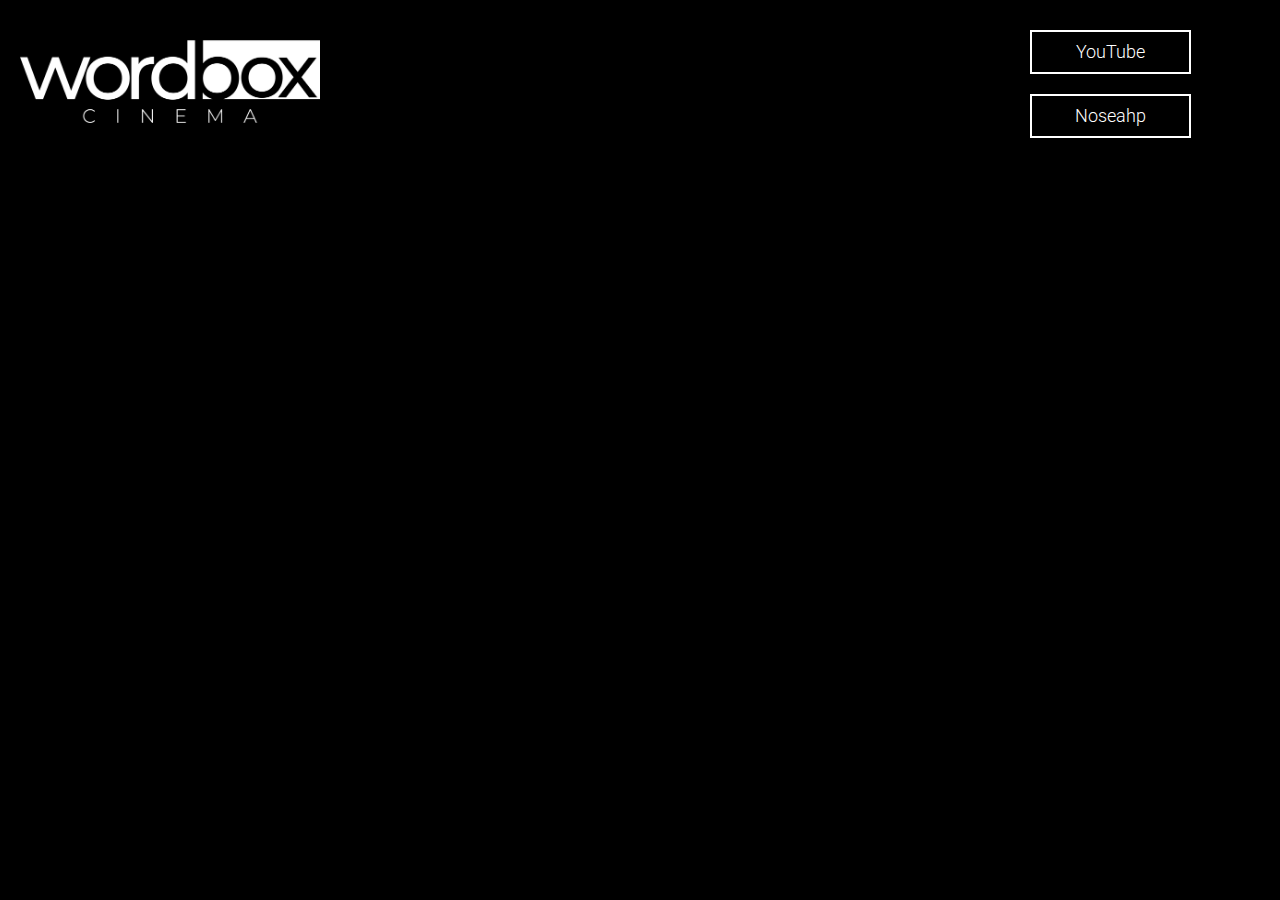
==== index.html @ 1e83bc44 "Add files via upload" ====
<!DOCTYPE html> <html lang=es prefix="og: http://ogp.me/ns#">

    <head>

       <!--
	Artistas by NELSON ANDRADE
	nelsonandrade.co | @nelsonandradeit
	Free for personal and commercial use under the CCA 3.0 license (nelsonandrade.co/license)
	-->

        <link rel="icon" href="img/favicon-002.png">

        <meta charset=UTF-8> <title>"WORDBOX - CINEMA"</title> <meta property=og:title content="WORDBOX - CINEMA"/> <meta property=og:description content="WORDBOX - CINEMA"/> <meta property=og:url content=http://worboxcinema.com/ /> <meta property=og:type content=music.listens /> <meta name=viewport content="width=device-width,user-scalable=no">


<!-- Global site tag (gtag.js) - Google Analytics -->
<script async src="https://www.googletagmanager.com/gtag/js?id=UA-111504727-1"></script>
<script>
  window.dataLayer = window.dataLayer || [];
  function gtag(){dataLayer.push(arguments);}
  gtag('js', new Date());

  gtag('config', 'UA-111504727-1');
</script>

        <link href="css/main.css" rel="stylesheet"></head>

    <body> <header class=headerLanding> <figure class=logoLanding> <img src=img/logoLanding.png alt=""> </figure> <nav class=navLanding>

        <a href=https://www.youtube.com/channel/UCcME5949gRagPywxltVTjhQ target=_blank class=btnLanding>YouTube</a>

        <a href=http://noseahpcomedy.com target=_blank class=btnLanding> Noseahp </a> </nav> </header>

<section class=contentVideo> <article class=video> <div id=player></div> </article> </section> <script>function onYouTubeIframeAPIReady(){player=new YT.Player("player",{height:"360",width:"640",videoId:"cfd0C4GquMw",events:{onReady:onPlayerReady}})}function onPlayerReady(e){e.target.playVideo()}var tag=document.createElement("script");tag.src="https://www.youtube.com/iframe_api";var firstScriptTag=document.getElementsByTagName("script")[0];firstScriptTag.parentNode.insertBefore(tag,firstScriptTag);var player</script>


        <script type="text/javascript" src="bundle.js"></script>
	    
	    
    </body>
---- css/main.css ----
@import url(https://fonts.googleapis.com/css?family=Roboto:300,400);/*! normalize.css v7.0.0 | MIT License | github.com/necolas/normalize.css */html{line-height:1.15;-ms-text-size-adjust:100%;-webkit-text-size-adjust:100%}body{margin:0}article,aside,footer,header,nav,section{display:block}h1{font-size:2em;margin:.67em 0}figcaption,figure,main{display:block}figure{margin:1em 40px}hr{box-sizing:content-box;height:0;overflow:visible}pre{font-family:monospace,monospace;font-size:1em}a{background-color:transparent;-webkit-text-decoration-skip:objects}abbr[title]{border-bottom:none;text-decoration:underline;text-decoration:underline dotted}b,strong{font-weight:inherit;font-weight:bolder}code,kbd,samp{font-family:monospace,monospace;font-size:1em}dfn{font-style:italic}mark{background-color:#ff0;color:#000}small{font-size:80%}sub,sup{font-size:75%;line-height:0;position:relative;vertical-align:baseline}sub{bottom:-.25em}sup{top:-.5em}audio,video{display:inline-block}audio:not([controls]){display:none;height:0}img{border-style:none}svg:not(:root){overflow:hidden}button,input,optgroup,select,textarea{font-family:sans-serif;font-size:100%;line-height:1.15;margin:0}button,input{overflow:visible}button,select{text-transform:none}[type=reset],[type=submit],button,html [type=button]{-webkit-appearance:button}[type=button]::-moz-focus-inner,[type=reset]::-moz-focus-inner,[type=submit]::-moz-focus-inner,button::-moz-focus-inner{border-style:none;padding:0}[type=button]:-moz-focusring,[type=reset]:-moz-focusring,[type=submit]:-moz-focusring,button:-moz-focusring{outline:1px dotted ButtonText}fieldset{padding:.35em .75em .625em}legend{box-sizing:border-box;color:inherit;display:table;max-width:100%;padding:0;white-space:normal}progress{display:inline-block;vertical-align:baseline}textarea{overflow:auto}[type=checkbox],[type=radio]{box-sizing:border-box;padding:0}[type=number]::-webkit-inner-spin-button,[type=number]::-webkit-outer-spin-button{height:auto}[type=search]{-webkit-appearance:textfield;outline-offset:-2px}[type=search]::-webkit-search-cancel-button,[type=search]::-webkit-search-decoration{-webkit-appearance:none}::-webkit-file-upload-button{-webkit-appearance:button;font:inherit}details,menu{display:block}summary{display:list-item}canvas{display:inline-block}[hidden],template{display:none}body{font-family:Roboto,sans-serif;background:#000;font-size:16px}figure{margin:0}figure img{display:block;width:100%}a{color:white}.headerLanding{margin:10% 0 5px;position:relative}.headerLanding .logoLanding{width:70%;display:block;margin:5px auto}.headerLanding .navLanding{width:90%;margin:10px auto;text-align:center}.headerLanding .navLanding .btnLanding{position:relative;border:2px solid #fff;font-size:1.1em;padding:10px 5px;display:inline-block;text-decoration:none;margin:10px;width:49%;max-width:180px;font-weight:300;transition:all .8s}.video{position:relative;padding-top:56.25%;width:90%;margin:0 auto}.video #player{position:absolute;left:0;right:0;top:0;bottom:0;width:100%;height:100%}@media only screen and (min-width:320px) and (min-height:568px){.headerLanding{margin:15% 0 5px}}@media only screen and (min-width:1024px) and (min-height:768px){.headerLanding{margin:0;position:relative}.headerLanding .logoLanding{max-width:300px;margin:20px}.headerLanding .navLanding{max-width:300px;margin:0;position:absolute;top:0;right:20px}.video{width:100%}}@media only screen and (min-width:1276px){.headerLanding{margin:0;position:relative}.headerLanding .logoLanding{max-width:250px;margin:20px}.headerLanding .navLanding{max-width:300px;margin:0;position:absolute;top:-15px;right:20px}.headerLanding .navLanding .btnLanding:hover{border:2px solid #fff;color:#fff}.headerLanding .navLanding .btnLanding:hover:before{right:0}.headerLanding .navLanding .btnLanding:before{content:" ";position:absolute;top:0;right:100%;left:0;bottom:0;

    background:#fff;z-index:-1;transition:all .3s}.contentVideo{width:73%;margin:0 auto}.video{width:100%}}@media only screen and (min-width:1280px) and (min-height:950px){.headerLanding{margin:0;position:relative}.headerLanding .logoLanding{max-width:350px;margin:40px}.headerLanding .navLanding{max-width:300px;margin:0;position:absolute;top:0;right:40px}.contentVideo{width:100%;margin:0 auto 20px}.video{width:100%}}@media only screen and (min-width:1280px) and (min-height:800px){.headerLanding{margin:0;position:relative}.headerLanding .logoLanding{max-width:300px;margin:20px}.headerLanding .navLanding{max-width:300px;margin:0;position:absolute;top:0;right:20px}.contentVideo{width:85%;margin:0 auto 20px}.video{width:100%}}@media only screen and (min-width:1366px) and (min-height:1024px){.headerLanding{margin:0;position:relative}.headerLanding .logoLanding{max-width:500px;margin:40px}.headerLanding .navLanding{max-width:300px;margin:0;position:absolute;top:0;right:40px}.contentVideo{width:100%;margin:0 auto 20px}.video{width:100%}}@media only screen and (min-width:1440px){.headerLanding{margin:0;position:relative}.headerLanding .logoLanding{max-width:350px;margin:20px}.headerLanding .navLanding{max-width:300px;margin:0;position:absolute;top:0;right:20px}.contentVideo{width:85%;margin:0 auto 20px}.video{width:100%}}@media only screen and (min-width:1700px){.headerLanding{margin:0;position:relative}.headerLanding .logoLanding{max-width:350px;margin:20px}.headerLanding .navLanding{max-width:300px;margin:0;position:absolute;top:0;right:20px}.contentVideo{width:100%;margin:0 auto 20px}.video{width:100%}}
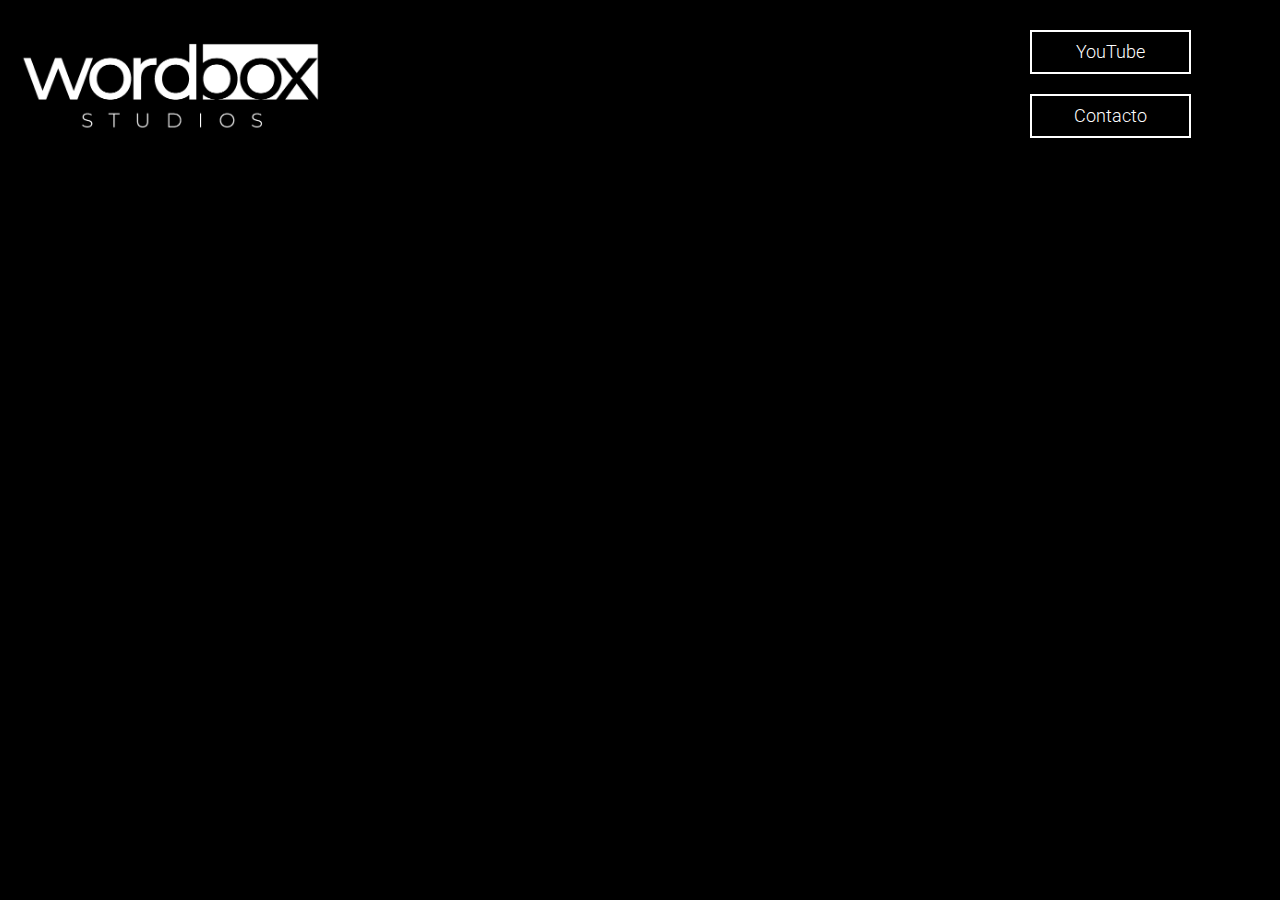
==== commit 1090a196: "vídeo bueno" ====
--- a/index.html
+++ b/index.html
@@ -3,14 +3,14 @@
     <head>
 
        <!--
-	Artistas by NELSON ANDRADE
-	nelsonandrade.co | @nelsonandradeit
-	Free for personal and commercial use under the CCA 3.0 license (nelsonandrade.co/license)
+	Artistas by JUANES SÁNCHEZ
+	juanessanchez.com | @juanespictures
+	Free for personal and commercial use under the CCA 3.0 license
 	-->
 
         <link rel="icon" href="img/favicon-002.png">
 
-        <meta charset=UTF-8> <title>"WORDBOX - CINEMA"</title> <meta property=og:title content="WORDBOX - CINEMA"/> <meta property=og:description content="WORDBOX - CINEMA"/> <meta property=og:url content=http://worboxcinema.com/ /> <meta property=og:type content=music.listens /> <meta name=viewport content="width=device-width,user-scalable=no">
+        <meta charset=UTF-8> <title>"Wordbox - Studios"</title> <meta property=og:title content="Wordbox - Studios"/> <meta property=og:description content="Wordbox - Studios"/> <meta property=og:url content=http://worboxstudios.com/ /> <meta property=og:type content=music.listens /> <meta name=viewport content="width=device-width,user-scalable=no">
 
 
 <!-- Global site tag (gtag.js) - Google Analytics -->
@@ -29,10 +29,9 @@
 
         <a href=https://www.youtube.com/channel/UCcME5949gRagPywxltVTjhQ target=_blank class=btnLanding>YouTube</a>
 
-        <a href=http://noseahpcomedy.com target=_blank class=btnLanding> Noseahp </a> </nav> </header>
+        <a href=https://wa.me/573174445293 target=_blank class=btnLanding> Contacto </a> </nav> </header>
 
-<section class=contentVideo> <article class=video> <div id=player></div> </article> </section> <script>function onYouTubeIframeAPIReady(){player=new YT.Player("player",{height:"360",width:"640",videoId:"cfd0C4GquMw",events:{onReady:onPlayerReady}})}function onPlayerReady(e){e.target.playVideo()}var tag=document.createElement("script");tag.src="https://www.youtube.com/iframe_api";var firstScriptTag=document.getElementsByTagName("script")[0];firstScriptTag.parentNode.insertBefore(tag,firstScriptTag);var player</script>
-
+<section class="contentVideo"> <article class="video"> <iframe id="player" frameborder="0" allowfullscreen="1" allow="autoplay; encrypted-media" title="YouTube video player" width="640" height="360" src="https://www.youtube.com/embed/UOBrwW7rmVg?rel=0&amp;showinfo=1;controls=0&amp"></iframe> </article> 
 
         <script type="text/javascript" src="bundle.js"></script>
 	    
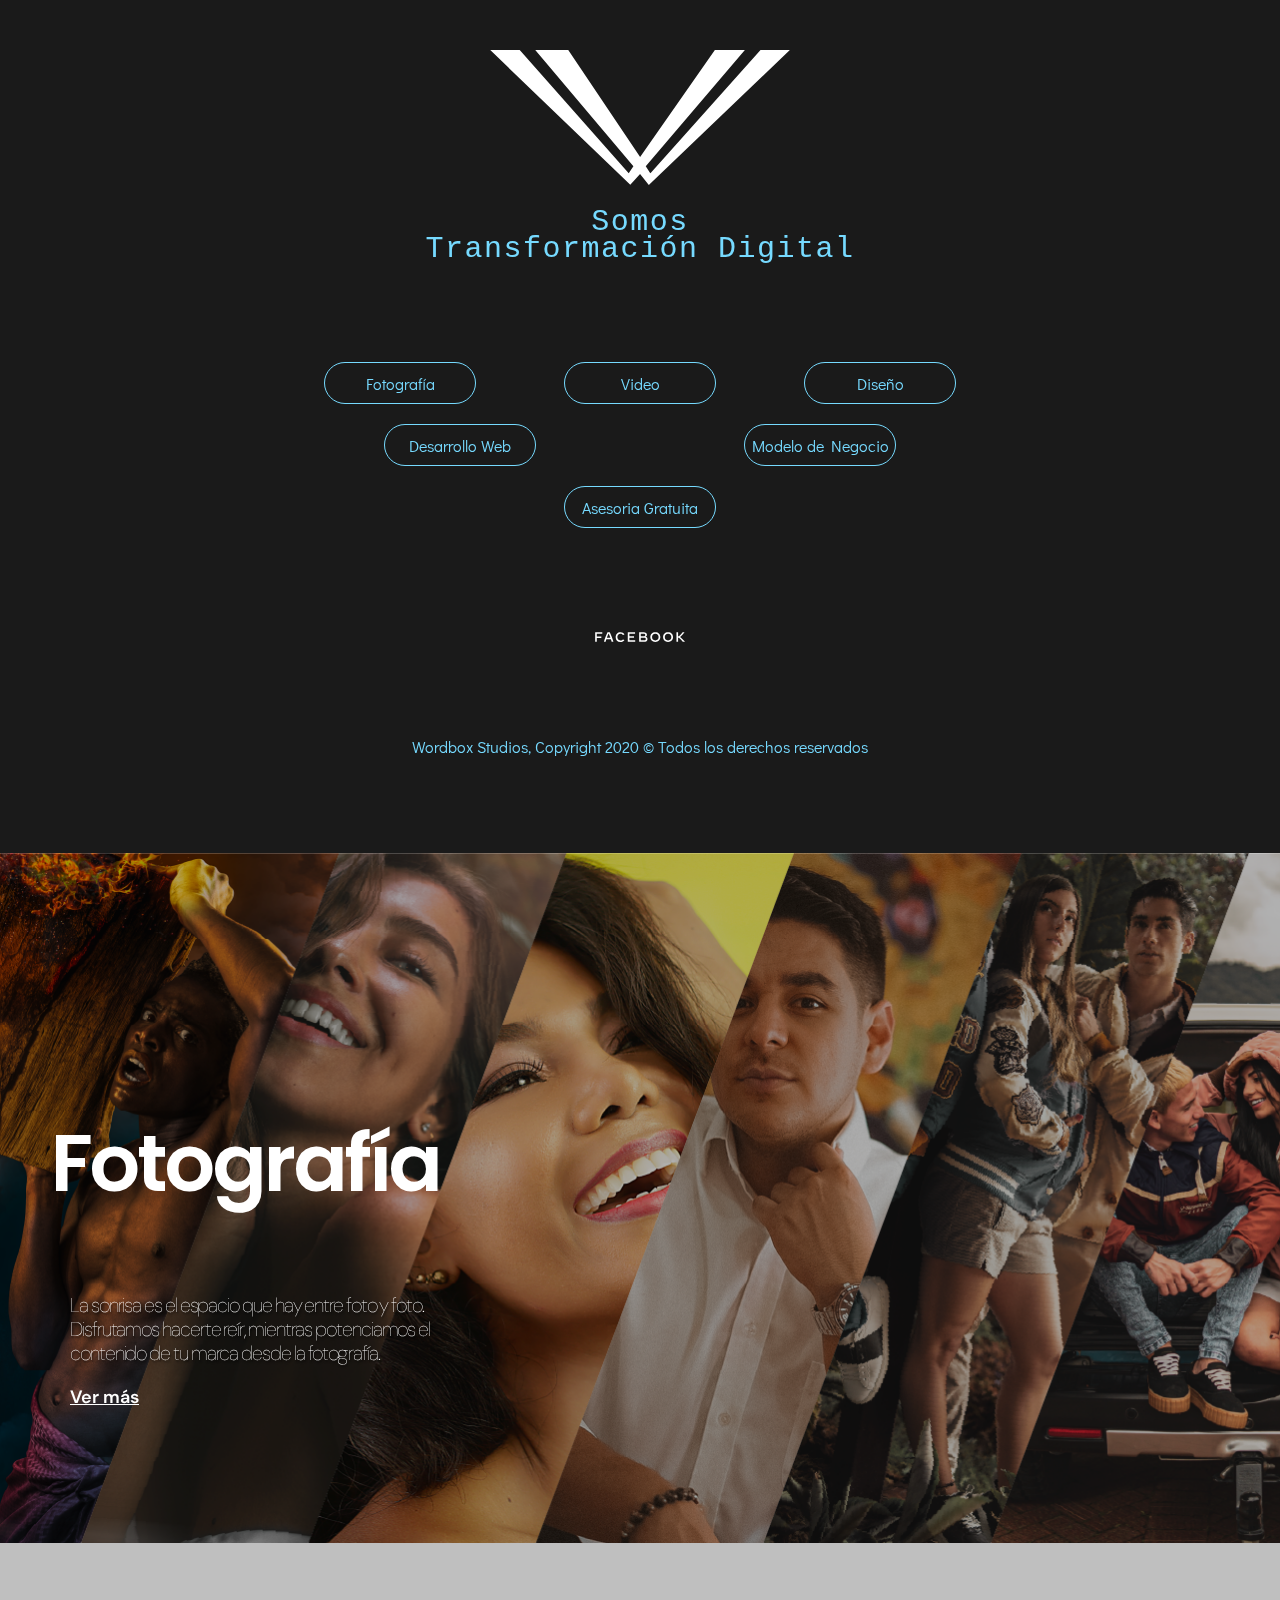
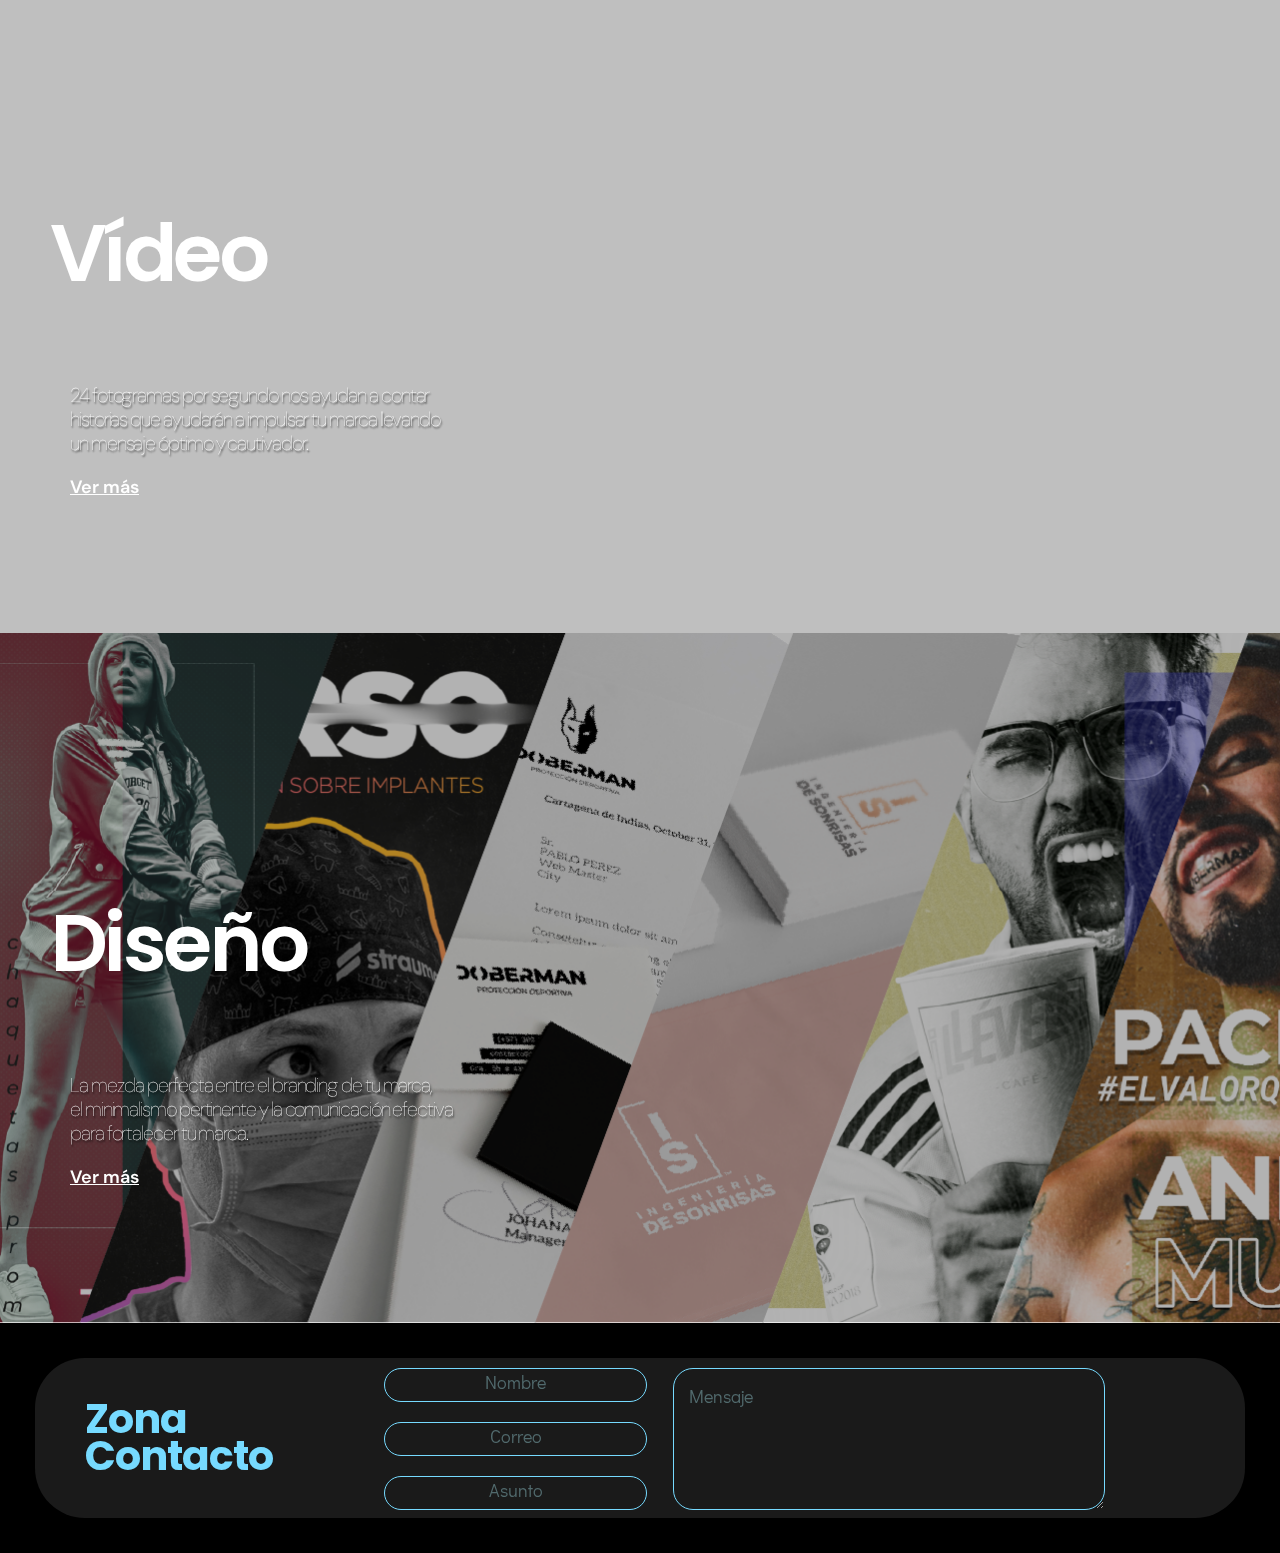
==== commit b0560b19: "new index" ====
--- a/index.html
+++ b/index.html
@@ -1,40 +1,127 @@
-<!DOCTYPE html> <html lang=es prefix="og: http://ogp.me/ns#">
-
-    <head>
-
-       <!--
-	Artistas by JUANES SÁNCHEZ
-	juanessanchez.com | @juanespictures
-	Free for personal and commercial use under the CCA 3.0 license
-	-->
-
-        <link rel="icon" href="img/favicon-002.png">
-
-        <meta charset=UTF-8> <title>"Wordbox - Studios"</title> <meta property=og:title content="Wordbox - Studios"/> <meta property=og:description content="Wordbox - Studios"/> <meta property=og:url content=http://worboxstudios.com/ /> <meta property=og:type content=music.listens /> <meta name=viewport content="width=device-width,user-scalable=no">
-
-
-<!-- Global site tag (gtag.js) - Google Analytics -->
-<script async src="https://www.googletagmanager.com/gtag/js?id=UA-111504727-1"></script>
-<script>
-  window.dataLayer = window.dataLayer || [];
-  function gtag(){dataLayer.push(arguments);}
-  gtag('js', new Date());
-
-  gtag('config', 'UA-111504727-1');
-</script>
-
-        <link href="css/main.css" rel="stylesheet"></head>
-
-    <body> <header class=headerLanding> <figure class=logoLanding> <img src=img/logoLanding.png alt=""> </figure> <nav class=navLanding>
-
-        <a href=https://www.youtube.com/channel/UCcME5949gRagPywxltVTjhQ target=_blank class=btnLanding>YouTube</a>
-
-        <a href=https://wa.me/573174445293 target=_blank class=btnLanding> Contacto </a> </nav> </header>
-
-<section class="contentVideo"> <article class="video"> <iframe id="player" frameborder="0" allowfullscreen="1" allow="autoplay; encrypted-media" title="YouTube video player" width="640" height="360" src="https://www.youtube.com/embed/UOBrwW7rmVg?rel=0&amp;showinfo=1;controls=0&amp"></iframe> </article> 
-
-        <script type="text/javascript" src="bundle.js"></script>
-	    
-	    
-    </body>
-
+<!DOCTYPE html>
+<html lang="es">
+<head>
+  <meta charset="UTF-8">
+  <link href="https://fonts.googleapis.com/css?family=DM+Sans:400,400i,500,500i,700,700i|Didact+Gothic|Poppins:100,100i,200,200i,300,300i,400,400i,500,500i,600,600i,700,700i,800,800i,900,900i|Press+Start+2P&display=swap&subset=cyrillic,cyrillic-ext,devanagari,greek,greek-ext,latin-ext|Courier+Prime:400,400i,700,700i&display=swap&subset=latin-ex" rel="stylesheet">
+  <link rel="stylesheet" href="css/style.css">
+  <link rel="stylesheet" href="css/variables.css">
+  <link rel="stylesheet" href="css/animation.css">
+  <link rel="stylesheet" href="css/responsive.css">
+  <link rel="icon" type="image/png" href="images/favicon.png"/>
+  <title>Wordbox Studios</title>
+  <meta name="viewport" content="width=device-width, initial-scale=1.0">
+</head>
+  <body>
+      <main>
+        <i class="icon-menu burger-button" id="burger-menu"></i>
+          <section class="services">
+              <div class="hero">
+                  <img class="hero-img" src="images/wordbox-isotipo-white.svg" alt="isotipo-wordbox" width="300">
+                  <h1 class="hero-title" >Somos <br>Transformación Digital</h1>
+              </div>
+              <div class="menu is-active">
+                    <div class="first-services">
+                        <div class="avs-services">
+                              <a class="avs-services-text"href="photo.html">Fotografía</a>
+                        </div>
+                        <div class="avs-services">
+                              <a class="avs-services-text"href="video.html">Video</a>
+                        </div>
+                        <div class="avs-services">
+                              <a class="avs-services-text"href="diseno.html">Diseño</a>
+                        </div>
+                    </div>
+                    <div class="second-services">
+                        <div class="business-services">
+                              <a class="business-services-text"href="dev-web.html">Desarrollo Web</a>
+                        </div>
+                        <div class="business-services">
+                              <a class="business-services-text"href="model-business.html">Modelo de Negocio</a>
+                        </div>
+                    </div>
+                    <div class="third-services">
+                        <div class="advisory-services">
+                              <a class="advisory-services-text"href="#form">Asesoria Gratuita</a>
+                        </div>
+                    </div>
+              </div>
+              <figure class="social-media">
+                    <a href="contact.html"><img src="images/facebook-logotipo-white.svg" alt="Logotipo-facebook" width="90"></a>
+                    <p class="copyright">Wordbox Studios, Copyright 2020 © Todos los derechos reservados</p>
+              </figure>
+          </section>
+      </main>
+      <section class="photo" >
+          <h1 class="photo-title" >Fotografía</h1>
+          <p class="photo-description" >La sonrisa es el espacio que hay entre foto y foto. <br>
+          Disfrutamos hacerte reír, mientras potenciamos el <br>
+          contenido de tu marca desde la fotografía.</p>
+          <a class="photo-cta" href="photo.html">Ver más</a>
+      </section>
+      <section class="video" >
+          <h1 class="video-title" >Vídeo</h1>
+          <video class="video-bg" autoplay muted loop>
+                  <source src="video/reel_2019.mp4" type="video/mp4"/>
+          </video>
+          <p class="video-description" >24 fotogramas por segundo nos ayudan a contar <br>
+             historias que ayudarán a impulsar tu marca llevando <br>
+            un mensaje óptimo y cautivador.</p>
+          <a class="video-cta" href="video.html">Ver más</a>
+      </section>
+      <section class="diseno" >
+          <h1 class="diseno-title" >Diseño</h1>
+          <p class="diseno-description" >La mezcla perfecta entre el branding de tu marca, <br>
+            el minimalismo pertinente y la comunicación efectiva <br>
+            para fortalecer tu marca.</p>
+          <a class="diseno-cta" href="diseno.html">Ver más</a>
+      </section>
+      <section class="contact" id="form">
+        <div class="contact-container">
+              <h1 class="contact-title" >Zona <br>Contacto </h1>
+              <form class="contact-info" action="index.html" method="post">
+                <div class="form-limits">
+                    <div class="block">
+                        <input class="field" type="text" name="name" placeholder="Nombre">
+                    </div>
+                    <div class="block">
+                        <input class="field" type="email" name="correo" placeholder="Correo">
+                    </div>
+                    <div class="block">
+                        <input class="field" type="text" name="asunto" placeholder="Asunto">
+                    </div>
+                    <div class="block-message-area">
+                        <textarea class="field-message" type="text" name="message" placeholder="Mensaje"></textarea>
+                    </div>
+                    <div class="block-submit">
+                        <input class="field-btn" type="submit" name="Enviar" value="Enviar">
+                    </div>
+                </div>
+              </form>
+        </div>
+      </section>
+      <script>
+            const ipad = window.matchMedia('screen and (max-width: 767px)')
+            const menu = document.querySelector('.menu');
+            const burgerButton = document.querySelector('#burger-menu');
+
+            ipad.addListener(validation)
+
+            function validation(event){
+              if (event.matches){
+                burgerButton.addEventListener('click', hideShow)
+              } else {
+                burgerButton.removeEventListener('click', hideShow)
+              }
+            }
+            validation(ipad);
+
+            function hideShow() {
+              if (menu.classList.contains('is-active')){
+                menu.classList.remove('is-active');
+              } else {
+                menu.classList.add('is-active');
+              }
+            }
+      </script>
+  </body>
+</html>
--- a/css/style.css
+++ b/css/style.css
@@ -0,0 +1,275 @@
+
+html{
+  scroll-behavior: smooth;
+}
+body{
+  margin: 0;
+  padding: 0;
+  /* background: var(--color-grey); */
+}
+
+/* -- Inicio Hero -- */
+.services{
+  width: 100%;
+  background: var(--color-grey);
+  display: grid;
+  justify-content: center;
+}
+.hero{
+  width: 700px;
+  width: 100%;
+  text-align: center;
+  height: 300px;
+  margin-bottom: 50px;
+}
+.hero-img{
+  margin-top: 50px;
+}
+.hero-title{
+  font-family: var(--font-transformation);
+  color: var(--color-AquaHaze);
+  font-size: 30px;
+  line-height: 0.9;
+  font-weight: 400;
+  letter-spacing: 0.05em;
+}
+
+/* -- Fin Hero -- */
+
+/* -- Inicio Services -- */
+.first-services,
+.second-services,
+.third-services
+{
+  display: flex;
+  justify-content: space-around;
+  width: 720px;
+  height: 50px;
+  margin: 12px 0;
+}
+.avs-services,
+.business-services,
+.advisory-services{
+  border-radius: 50px;
+  border: 1px solid var(--color-AquaHaze);
+  height: 40px;
+  width: 150px;
+  display: flex;
+  justify-content: center;
+  align-items: center;
+  background-color:transparent;
+  transform:matrix(1,0,0,1,0,0);
+  transition:background-color 3s cubic-bezier(0.60,1,0.70,0) 0s,transform 0.5s ease 0s,border 1s ease-in-out 0s;
+}
+.avs-services:hover,
+.business-services:hover,
+.advisory-services:hover{
+  background-color:#76daff;
+  transform:matrix(1.1,0,0,1.1,0,0);
+  color: var(--color-white);
+  border: none;
+}
+.avs-services-text,
+.business-services-text,
+.advisory-services-text{
+  font-family: var(--font-btn);
+  color: var(--color-AquaHaze);
+  text-decoration: none;
+  display: flex;
+  justify-content: center;
+  align-items: center;
+  height: 40px;
+  width: 150px;
+}
+.avs-services-text:hover,
+.business-services-text:hover,
+.advisory-services-text:hover{
+  color: var(--color-white);
+  text-decoration: none;
+}
+/* -- Fin services -- */
+
+/* -- Inicio social media -- */
+.social-media{
+  width: 100%;
+  text-align: center;
+  margin: 80px 0;
+}
+.copyright{
+  font-family: var(--font-btn);
+  color: var(--color-AquaHaze);
+  margin-top: 90px;
+}
+/* -- Fin social media -- */
+
+/* -- Inicio photo -- */
+.photo{
+  background-image: url('../images/services-photo.png');
+  background-size: cover;
+  background-repeat: no-repeat;
+  height: 690px;
+  position: sticky;
+    top: 0px;
+    z-index: -1;
+}
+.video{
+  /* background-image: url('../images/services-video.png');
+  background-size: cover;
+  background-repeat: no-repeat; */
+  background: rgba(0, 0, 0, 0.25);
+  /* background-image: linear-gradient(
+      90deg,
+      rgba(255,0,0,.35),
+      rgba(0,0,255,.35)
+  ); */
+  height: 690px;
+  position: relative;
+  overflow: hidden;
+  position: sticky;
+    top: 0px;
+    z-index: -1;
+}
+.video-bg{
+  position: absolute;
+  z-index: -1;
+  top: 50%;
+  left: 50%;
+  transform: translate(-50%, -50%);
+  width: 2400px;
+}
+.diseno{
+  background-image: url('../images/services-diseno.png');
+  background-size: cover;
+  background-repeat: no-repeat;
+  height: 690px;
+  position: sticky;
+    top: 0px;
+    z-index: -1
+}
+.photo-title,
+.video-title,
+.diseno-title{
+  font-family: var(--font-title);
+  color: var(--color-white);
+  font-size: 80px;
+  font-weight: 600;
+  letter-spacing: -0.044em;
+  margin: 0px;
+  padding: 250px 0px 50px 50px;
+}
+.photo-description,
+.video-description,
+.diseno-description{
+  font-family: var(--font-description);
+  color: var(--color-white);
+  padding: 0px 0px 0px 70px;
+  font-size: 20px;
+  line-height: 1.2;
+  letter-spacing: -0.054em;
+  font-weight: 100;
+  text-shadow: 1px 2px 2px #000;
+}
+.photo-cta,
+.video-cta,
+.diseno-cta{
+  font-family: var(--font-description);
+  color: var(--color-white);
+  padding: 0px 0px 0px 70px;
+  font-weight: 600;
+  font-size: 18px;
+}
+.photo-cta:hover,
+.video-cta:hover,
+.diseno-cta:hover{
+  -moz-text-decoration: underline var(--color-AquaHaze) 10px;
+       text-decoration: underline var(--color-AquaHaze);
+}
+/* -- fin photo -- */
+
+/* -- Inicio Contacto -- */
+.contact{
+  margin: 0;
+  background: var(--color-black);
+  padding: 35px;
+}
+.contact-container{
+  background: var(--color-grey);
+  display: flex;
+  padding: 0px 0px 0px 50px;
+  border-radius: 50px;
+  height: 160px;
+}
+.contact-title{
+  font-family: var(--font-title);
+  color: var(--color-AquaHaze);
+  margin: 0px;
+  font-size: 41px;
+  line-height: 0.9;
+  letter-spacing: -0.025em;
+  display: flex;
+  justify-content: center;
+  align-items: center;
+}
+input:focus,textarea:focus{
+  outline: none;
+}
+.field{
+  font-family: var(--font-title);
+  color: var(--color-AquaHaze);
+  background: transparent;
+  border: 1px solid var(--color-AquaHaze);
+  border-radius: 20px;
+  height: 30px;
+  min-width: 180px;
+  width: auto;
+  margin: 10px 0;
+  text-align: center;
+}
+.field::placeholder{
+  font-family: var(--font-btn);
+  font-size: 18px;
+  color: var(--color-AquaHaze_form);
+}
+.block-message-area{
+  display: block;
+  position: absolute;
+  left: 110%;
+  top: 0%
+}
+.field-message{
+  font-family: var(--font-title);
+  color: var(--color-AquaHaze);
+  background: transparent;
+  border: 1px solid var(--color-AquaHaze);
+  border-radius: 20px;
+  height: 110px;
+  width: 400px;
+  margin: 10px 0;
+  text-align: left;
+}
+.field-message::placeholder{
+  text-align: left;
+  font-family: var(--font-btn);
+  font-size: 18px;
+  color: var(--color-AquaHaze_form);
+}
+textarea{
+  padding: 15px;
+}
+.form-limits{
+  position: absolute;
+  left: 30%;
+}
+.field-btn{
+  font-family: var(--font-title);
+  color: var(--color-black);
+  background: var(--color-AquaHaze);
+  display: block;
+  position: absolute;
+  left: 350%;
+  top: 2%;
+  height: 150px;
+  border-radius: 15px;
+  border: none;
+}
+/* -- Fin Contacto -- */
--- a/css/variables.css
+++ b/css/variables.css
@@ -0,0 +1,19 @@
+/* --- Wordbox Studios, JuanesSabe --- */
+
+:root{
+  /* -- Colores -- */
+  --color-black:            black;
+  --color-white:            white;
+  --color-grey:             #1a1a1a;
+  --color-AquaHaze:         #76daff;
+  --color-AquaHaze_form:    rgba(135, 186, 192, 0.50);
+  --color-yellow:           #ffdd40;
+  --color-yellow_form:      rgba(255, 221, 64, 0.50);
+  --color-green:            #47cf73;
+  --color-green_form:       rgba(71, 207, 115, 0.50);
+  /* -- Fuentes -- */
+  --font-title:             'Poppins', sans-serif;
+  --font-description:       'DM Sans', sans-serif;
+  --font-btn:               'Didact Gothic', sans-serif;
+  --font-transformation:    'Courier Prime', monospace;
+}
--- a/css/animation.css
+++ b/css/animation.css
@@ -0,0 +1,20 @@
+.angry-animate{
+-webkit-animation:bounce-in 1s ease 0s 1 normal;
+-moz-animation:bounce-in 1s ease 0s 1 normal;
+-ms-animation:bounce-in 1s ease 0s 1 normal;
+animation:bounce-in 1s ease 0s 1 normal;
+}
+
+@-webkit-keyframes bounce-in {
+0%{ opacity: 0; -webkit-transform: scale(.3); transform: scale(.3); }
+50%{ opacity: 1; -webkit-transform: scale(1.0); transform: scale(1.0); }
+70%{ -webkit-transform: scale(0.9); transform: scale(0.9); }
+100%{ -webkit-transform: scale(1); transform: scale(1); }
+}
+
+@keyframes bounce-in {
+0%{ opacity: 0; transform: scale(.3); }
+50%{ opacity: 1; transform: scale(1.0); }
+70%{ transform: scale(0.9); }
+100%{ transform: scale(1); }
+}
--- a/css/responsive.css
+++ b/css/responsive.css
@@ -0,0 +1,217 @@
+@font-face {
+  font-family: 'icomoon';
+  src:  url('../fonts/icomoon.eot?rreuh7');
+  src:  url('../fonts/icomoon.eot?rreuh7#iefix') format('embedded-opentype'),
+    url('../fonts/icomoon.ttf?rreuh7') format('truetype'),
+    url('../fonts/icomoon.woff?rreuh7') format('woff'),
+    url('../fonts/icomoon.svg?rreuh7#icomoon') format('svg');
+  font-weight: normal;
+  font-style: normal;
+  font-display: block;
+}
+
+[class^="icon-"], [class*=" icon-"] {
+  /* use !important to prevent issues with browser extensions that change fonts */
+  font-family: 'icomoon' !important;
+  speak: none;
+  font-style: normal;
+  font-weight: normal;
+  font-variant: normal;
+  text-transform: none;
+  line-height: 1;
+
+  /* Better Font Rendering =========== */
+  -webkit-font-smoothing: antialiased;
+  -moz-osx-font-smoothing: grayscale;
+}
+
+.icon-menu:before {
+  content: "\e900";
+}
+
+.burger-button{
+  width: 40px;
+  height: 40px;
+  background-color: rgba(0, 0, 0, .4);
+  border-radius: 50%;
+  border: 1px solid var(--color-AquaHaze);
+  display: none;
+  line-height: 40px;
+  text-align: center;
+  position: fixed;
+  z-index: 4;
+  left: 15px;
+  top: 15px;
+  color: var(--color-AquaHaze);
+}
+
+
+@media screen and (max-width: 1024px){
+    .field-message{
+      width: 200px;
+    }
+    .field-btn{
+      left: 245%;
+    }
+}
+
+@media screen and (max-width: 940px){
+      .contact-title{
+        font-size: 2em;
+      }
+}
+
+@media screen and (max-width: 767px){
+    .burger-button{
+      display: block;
+      cursor: pointer;
+    }
+    .hero-img{
+      width: 60%;
+    }
+    .menu{
+      width: 100vw;
+      height: 100vh;
+      position: fixed;
+      background: rgba(0, 0, 0, .9);
+      z-index: 3;
+      top: 0;
+      left: -100vw;
+      display: flex;
+      flex-direction: column;
+      align-items: center;
+      justify-content: center;
+      transition: .3s;
+    }
+    .menu.is-active{
+      left: 0;
+    }
+    .first-services,
+    .second-services,
+    .third-services{
+      display: grid;
+      align-items: center;
+      width: 100%;
+      margin: 10px 0;
+      height: auto;
+    }
+    .avs-services,
+    .business-services,
+    .advisory-services{
+      margin: 5px 0;
+    }
+    .photo,
+    .video,
+    .diseno{
+      font-size: 20px;
+    }
+    .photo-title,
+    .video-title,
+    .diseno-title{
+      font-size: 3em;
+    }
+    .photo-description,
+    .video-description,
+    .diseno-description{
+      font-size: 1em;
+    }
+    .photo-cta,
+    .video-cta,
+    .diseno-cta{
+      font-size: 1em;
+    }
+    .contact{
+      height: auto;
+    }
+    .contact-container{
+      display: block;
+      height: auto;
+      padding: 50px 0px;
+    }
+    .contact-title{
+      text-align: center;
+      padding: 0px 0px 40px 0px;
+    }
+    .contact-info{
+      border: 1px solid var(--color-AquaHaze);
+      border-radius: 20px;
+      margin: 0px 50px;
+      height: auto;
+    }
+    .form-limits{
+      margin: 50px auto 20px auto;
+      position: static;
+      text-align: center;
+    }
+    .block{
+      margin: 0px 10px;
+    }
+    .field{
+      width: 250px;
+      height: 40px;
+    }
+    .field-message{
+      width: 250px;
+    }
+    .block-message-area{
+      position: static;
+    }
+    .block-submit{
+      padding: 20px 0px;
+    }
+    .field-btn{
+      height: 40px;
+      width: 120px;
+      position: static;
+      margin: 0px auto;
+      text-align: center;
+    }
+}
+
+@media screen and (max-width: 480px){
+    .photo,
+    .video,
+    .diseno{
+      font-size: 18px;
+    }
+    .photo-title,
+    .video-title,
+    .diseno-title{
+      font-size: 3em;
+      padding: 200px 0px 50px 30px;
+    }
+    .photo-description,
+    .video-description,
+    .diseno-description{
+      font-size: 1em;
+      padding: 1em 0em 1em 3em;
+    }
+    .photo-cta,
+    .video-cta,
+    .diseno-cta{
+      font-size: 1em;
+      padding: 1em 0em 1em 3em;
+    }
+    .contact-info{
+      margin: 0px 10px;
+    }
+    .field{
+      width: 90px;
+    }
+    .field-message{
+      width: 150px;
+    }
+  }
+
+@media screen and (max-width: 320px){
+    .contact-info{
+      margin: 0px 10px;
+    }
+    .field{
+      width: 90px;
+    }
+    .field-message{
+      width: 150px;
+    }
+
+}
